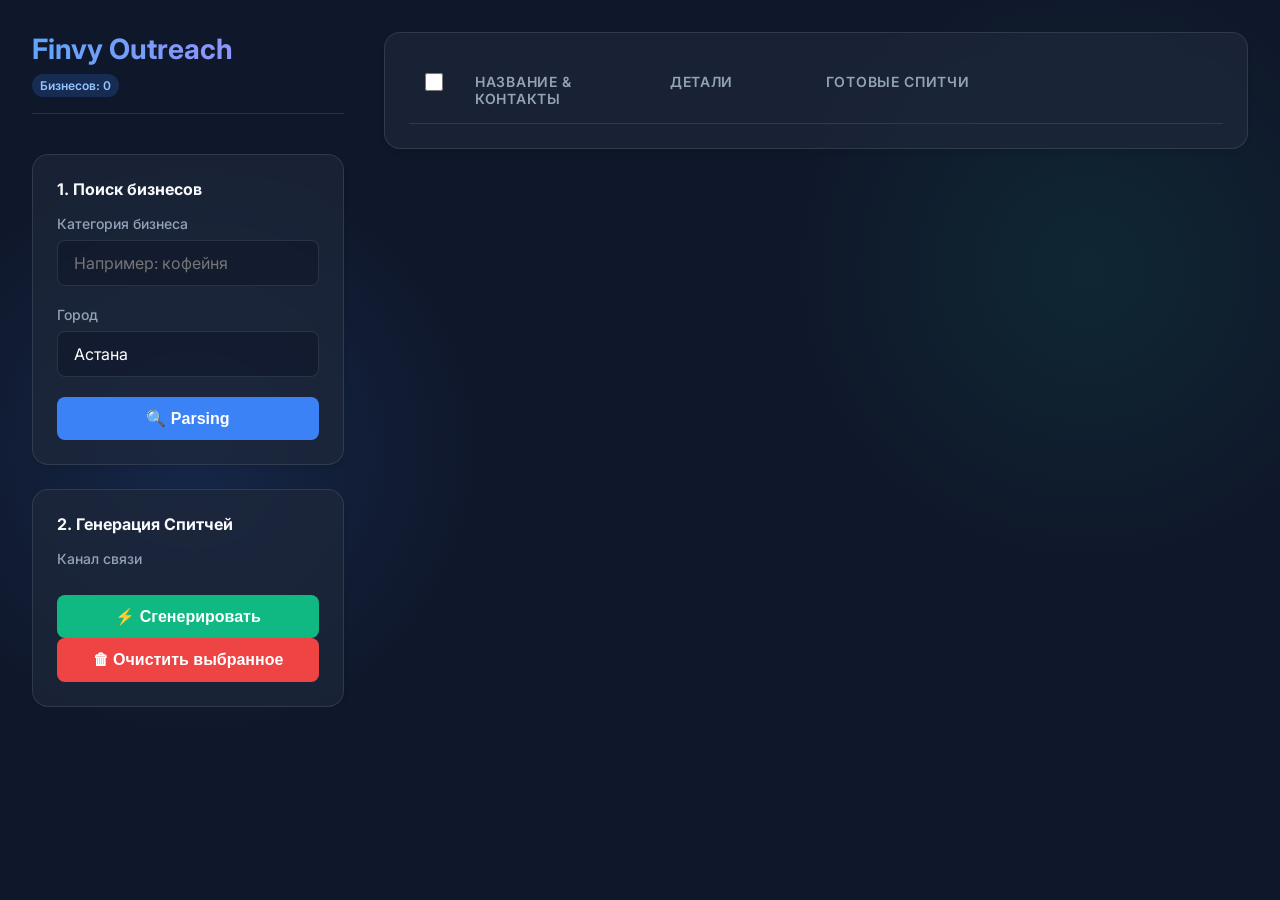
==== templates/index.html @ 76d19d82 "Initial commit for Render (cleaned secrets)" ====
<!DOCTYPE html>
<html lang="ru">
<head>
    <meta charset="UTF-8">
    <meta name="viewport" content="width=device-width, initial-scale=1.0">
    <title>Finvy B2B Outreach</title>
    <link href="https://fonts.googleapis.com/css2?family=Inter:wght@400;500;600;700&display=swap" rel="stylesheet">
    <style>
        :root {
            --bg-dark: #0f172a;
            --bg-card: rgba(30, 41, 59, 0.7);
            --primary: #3b82f6;
            --primary-hover: #2563eb;
            --success: #10b981;
            --text-main: #f8fafc;
            --text-muted: #94a3b8;
            --border: rgba(255, 255, 255, 0.1);
        }

        * { box-sizing: border-box; margin: 0; padding: 0; }

        body {
            font-family: 'Inter', sans-serif;
            background-color: var(--bg-dark);
            color: var(--text-main);
            background-image: radial-gradient(circle at 15% 50%, rgba(59, 130, 246, 0.15), transparent 25%),
                              radial-gradient(circle at 85% 30%, rgba(16, 185, 129, 0.1), transparent 25%);
            background-attachment: fixed;
            min-height: 100vh;
            padding: 2rem;
        }

        .container { max-width: 1400px; margin: 0 auto; display: flex; gap: 2rem; align-items: flex-start; }
        
        .sidebar {
            flex: 0 0 320px;
            display: flex;
            flex-direction: column;
            gap: 1.5rem;
            position: sticky;
            top: 2rem;
            max-height: calc(100vh - 4rem);
            overflow-y: auto;
            padding-right: 0.5rem;
        }
        
        .sidebar::-webkit-scrollbar { width: 4px; }
        .sidebar::-webkit-scrollbar-thumb { background: var(--border); border-radius: 4px; }

        .main-content {
            flex: 1;
            min-width: 0;
            display: flex;
            flex-direction: column;
            gap: 1.5rem;
        }

        header {
            margin-bottom: 1rem;
            padding-bottom: 1rem;
            border-bottom: 1px solid var(--border);
        }

        h1 {
            font-size: 1.75rem; font-weight: 700;
            background: linear-gradient(90deg, #60a5fa, #a78bfa);
            -webkit-background-clip: text; -webkit-text-fill-color: transparent;
        }

        .glass-panel {
            background: var(--bg-card);
            backdrop-filter: blur(12px);
            border: 1px solid var(--border);
            border-radius: 16px;
            padding: 1.5rem;
            box-shadow: 0 4px 6px -1px rgba(0, 0, 0, 0.1);
        }

        .form-group {
            display: flex; flex-direction: column; gap: 0.5rem;
            margin-bottom: 1.25rem;
        }

        label { font-size: 0.875rem; font-weight: 500; color: var(--text-muted); }

        input, select {
            background: rgba(15, 23, 42, 0.6); border: 1px solid var(--border);
            color: white; padding: 0.75rem 1rem; border-radius: 8px;
            font-family: inherit; font-size: 1rem; outline: none; transition: border-color 0.2s;
        }
        input:focus, select:focus { border-color: var(--primary); }

        button {
            background: var(--primary); color: white; border: none;
            padding: 0.75rem 1.5rem; border-radius: 8px; font-weight: 600; font-size: 1rem;
            cursor: pointer; transition: all 0.2s; display: inline-flex;
            align-items: center; justify-content: center; gap: 0.5rem; width: 100%;
        }
        button:hover { background: var(--primary-hover); transform: translateY(-1px); }
        button:disabled { opacity: 0.5; cursor: not-allowed; transform: none; }
        button.success { background: var(--success); }
        button.success:hover { background: #059669; }

        .radio-group {
            display: flex;
            flex-direction: column;
            gap: 0.5rem;
        }

        .radio-option {
            display: flex; align-items: center; gap: 0.5rem;
            background: rgba(15, 23, 42, 0.4); padding: 0.75rem; border-radius: 8px;
            border: 1px solid var(--border); cursor: pointer; transition: all 0.2s;
        }
        .radio-option:hover { border-color: var(--primary); }
        .radio-option input { margin: 0; cursor: pointer; }

        .danger { background: #ef4444; border: 1px solid rgba(239, 68, 68, 0.5); }
        .danger:hover { background: #dc2626; }

        table { width: 100%; border-collapse: collapse; text-align: left; }
        th, td { padding: 1rem; border-bottom: 1px solid var(--border); vertical-align: top; }
        th { font-weight: 600; color: var(--text-muted); font-size: 0.875rem; text-transform: uppercase; letter-spacing: 0.05em; }
        tr:last-child td { border-bottom: none; }
        tr:hover td { background: rgba(255, 255, 255, 0.03); }

        .checkbox-cell { width: 40px; text-align: center; }
        input[type="checkbox"] { width: 18px; height: 18px; accent-color: var(--primary); cursor: pointer; }

        .badge {
            display: inline-block; padding: 0.25rem 0.5rem; border-radius: 9999px;
            font-size: 0.75rem; font-weight: 600;
            background: rgba(59, 130, 246, 0.2); color: #93c5fd;
        }

        .contact-info { font-size: 0.875rem; color: var(--text-muted); margin-top: 0.5rem; }
        
        .pitch-tabs {
            display: flex; gap: 0.5rem; margin-bottom: 0.5rem;
            border-bottom: 1px solid var(--border); padding-bottom: 0.5rem;
        }
        .pitch-tab {
            background: transparent; color: var(--text-muted); padding: 0.25rem 0.5rem;
            border-radius: 4px; font-size: 0.75rem; cursor: pointer; transition: all 0.2s;
            border: 1px solid transparent; width: auto;
        }
        .pitch-tab.active {
            color: var(--text-main); background: rgba(255,255,255,0.1); border-color: var(--border);
        }
        .pitch-tab:hover:not(.active) { color: white; }

        .pitch-preview {
            max-height: 150px; overflow-y: auto; font-size: 0.875rem; color: #cbd5e1;
            padding-right: 0.5rem; white-space: pre-wrap; line-height: 1.4;
        }
        .pitch-preview::-webkit-scrollbar { width: 4px; }
        .pitch-preview::-webkit-scrollbar-thumb { background: var(--border); border-radius: 4px; }

        .loading { animation: pulse 1.5s infinite; color: #fbd38d; }
        .status-done { color: #6ee7b7; font-size: 0.875rem; }

        @keyframes pulse { 0%, 100% { opacity: 1; } 50% { opacity: 0.5; } }

        #loader-overlay {
            position: fixed; top: 0; left: 0; right: 0; bottom: 0;
            background: rgba(15, 23, 42, 0.8); backdrop-filter: blur(4px);
            z-index: 100; display: none; justify-content: center; align-items: center;
            flex-direction: column; gap: 1rem;
        }
        .spinner {
            width: 40px; height: 40px; border: 4px solid var(--border);
            border-top-color: var(--primary); border-radius: 50%;
            animation: spin 1s linear infinite;
        }
        @keyframes spin { to { transform: rotate(360deg); } }
    </style>
</head>
<body>

    <div id="loader-overlay">
        <div class="spinner"></div>
        <div id="loader-text">Парсинг данных...</div>
    </div>

    <div class="container">
        
        <!-- SIDEBAR -->
        <div class="sidebar">
            <header>
                <h1>Finvy Outreach</h1>
                <div id="total-stats" class="badge" style="margin-top: 0.5rem;">Бизнесов: 0</div>
            </header>

            <div class="glass-panel">
                <h3 style="margin-bottom: 1rem; font-size: 1rem;">1. Поиск бизнесов</h3>
                <div class="form-group">
                    <label>Категория бизнеса</label>
                    <input type="text" id="parse-category" placeholder="Например: кофейня">
                </div>
                <div class="form-group">
                    <label>Город</label>
                    <input type="text" id="parse-city" value="Астана">
                </div>
                <button id="btn-parse" onclick="parseCompanies()">
                    🔍 Parsing
                </button>
            </div>

            <div class="glass-panel">
                <h3 style="margin-bottom: 1rem; font-size: 1rem;">2. Генерация Спитчей</h3>
                <div class="form-group">
                    <label>Канал связи</label>
                    <div class="radio-group" id="channel-radios">
                        <!-- Filled via JS -->
                    </div>
                </div>
                <button id="btn-generate" class="success" onclick="generateSelected()">
                    ⚡ Сгенерировать
                </button>
                <button id="btn-clear" class="danger" onclick="clearSelected()">
                    🗑 Очистить выбранное
                </button>
            </div>
        </div>

        <!-- MAIN TABLE -->
        <div class="main-content">
            <div class="glass-panel" style="overflow-x: auto;">
                <table>
                    <thead>
                        <tr>
                            <th class="checkbox-cell">
                                <input type="checkbox" id="check-all" onclick="toggleAll(this)">
                            </th>
                            <th style="width: 25%;">Название & Контакты</th>
                            <th style="width: 20%;">Детали</th>
                            <th style="width: 55%;">Готовые спитчи</th>
                        </tr>
                    </thead>
                    <tbody id="table-body">
                        <!-- Data injected via JS -->
                    </tbody>
                </table>
            </div>
        </div>
    </div>

    <script>
        let allBusinesses = [];
        let channelsData = {};

        document.addEventListener('DOMContentLoaded', async () => {
            await loadScenarios();
            await loadBusinesses();
        });

        async function loadScenarios() {
            try {
                const res = await fetch('/api/scenarios');
                const data = await res.json();
                channelsData = data.channels;
                
                const container = document.getElementById('channel-radios');
                let first = true;
                for (const [key, val] of Object.entries(data.channels)) {
                    container.innerHTML += `
                        <label class="radio-option">
                            <input type="radio" name="pitch_channel" value="${key}" ${first ? 'checked' : ''}>
                            ${val.name}
                        </label>
                    `;
                    first = false;
                }
            } catch (e) { console.error('Error', e); }
        }

        async function loadBusinesses() {
            try {
                const res = await fetch('/api/businesses');
                const data = await res.json();
                allBusinesses = data.businesses || [];
                renderTable();
            } catch (e) { console.error('Error', e); }
        }

        async function parseCompanies() {
            const cat = document.getElementById('parse-category').value;
            const city = document.getElementById('parse-city').value;
            if (!cat) return alert('Введите категорию!');

            showLoader('Сбор инфы и номеров с карт...');
            try {
                const res = await fetch('/api/parse', {
                    method: 'POST',
                    headers: {'Content-Type': 'application/json'},
                    body: JSON.stringify({ category: cat, city: city })
                });
                const data = await res.json();
                if (data.error) alert(data.error);
                else await loadBusinesses(); 
            } catch (e) { alert('Ошибка парсинга. Посмотрите консоль сервера.'); } 
            finally { hideLoader(); }
        }

        async function generateSelected() {
            const checkboxes = document.querySelectorAll('.row-check:checked');
            if (checkboxes.length === 0) return alert('Выберите компании (галочки в таблице)!');

            const channel = document.querySelector('input[name="pitch_channel"]:checked').value;
            const scenario = 'finvy_main'; // Единственный сценарий теперь
            
            document.getElementById('btn-generate').disabled = true;

            for (let cb of checkboxes) {
                const pId = cb.value;
                const biz = allBusinesses.find(b => b.place_id === pId || b.name === pId);
                if (!biz) continue;

                // UI Loading state
                const statusDiv = document.getElementById(`status-loading-${pId}`);
                if (statusDiv) statusDiv.innerHTML = `<span class="loading">Генерируется ${channelsData[channel].name}...</span>`;

                try {
                    const res = await fetch('/api/generate_single', {
                        method: 'POST',
                        headers: {'Content-Type': 'application/json'},
                        body: JSON.stringify({ business: biz, scenario, channel })
                    });
                    const data = await res.json();
                    Object.assign(biz, data.business);
                    
                    // Обновляем всю строку, чтобы табы отрисовались
                    updateRowHTML(biz);

                } catch(e) {
                    if (statusDiv) statusDiv.innerHTML = `<span style="color:#ef4444;">Ошибка</span>`;
                }
            }
            document.getElementById('btn-generate').disabled = false;
        }

        async function clearSelected() {
            const checkboxes = document.querySelectorAll('.row-check:checked');
            if (checkboxes.length === 0) return alert('Выберите компании!');

            const channelRadios = document.querySelectorAll('input[name="pitch_channel"]:checked');
            const channel = channelRadios.length ? channelRadios[0].value : "all"; // Можно добавить опцию "Все"

            document.getElementById('btn-clear').disabled = true;

            for (let cb of checkboxes) {
                const pId = cb.value;
                const biz = allBusinesses.find(b => b.place_id === pId || b.name === pId);
                if (!biz) continue;

                const statusDiv = document.getElementById(`status-loading-${pId}`);
                if (statusDiv) statusDiv.innerHTML = `<span class="loading">Очистка...</span>`;

                try {
                    const res = await fetch('/api/clear_pitches', {
                        method: 'POST',
                        headers: {'Content-Type': 'application/json'},
                        body: JSON.stringify({ business_id: pId, channel: channel })
                    });
                    const data = await res.json();
                    if (data.success) {
                        for(let k in biz) if(k.startsWith("pitch_") && !data.business[k]) biz[k] = "";
                        Object.assign(biz, data.business);
                        updateRowHTML(biz);
                    }
                } catch(e) {
                    if (statusDiv) statusDiv.innerHTML = `<span style="color:#ef4444;">Ошибка очистки</span>`;
                }
            }
            document.getElementById('btn-clear').disabled = false;
        }

        function renderTable() {
            const tbody = document.getElementById('table-body');
            tbody.innerHTML = '';
            document.getElementById('total-stats').innerText = `Бизнесов: ${allBusinesses.length}`;

            // Показываем сначала последние собранные
            const sorted = [...allBusinesses].reverse();

            sorted.forEach(b => {
                const row = document.createElement('tr');
                row.id = `row-${b.place_id || b.name}`;
                tbody.appendChild(row);
                updateRowHTML(b);
            });
        }

        // Рендер конкретной строки (обновляется после генерации)
        function updateRowHTML(b) {
            const id = b.place_id || b.name;
            const row = document.getElementById(`row-${id}`);
            if (!row) return;

            const contactInfo = [
                b.phone ? `📱 ${b.phone}` : '',
                b.whatsapp ? `💬 WA: ${b.whatsapp}` : '',
                b.instagram ? `📷 @${b.instagram}` : '',
                b.emails ? `✉️ ${b.emails}` : ''
            ].filter(Boolean).join('<br>');

            // Gather all available pitches
            let availablePitches = [];
            for (const ch in channelsData) {
                const key = `pitch_finvy_main_${ch}`;
                if (b[key]) {
                    availablePitches.push({ id: ch, name: channelsData[ch].name, text: b[key] });
                }
            }

            let pitchHTML = `<div id="status-loading-${id}" style="margin-bottom:0.5rem"></div>`;
            
            if (availablePitches.length > 0) {
                let tabsHTML = availablePitches.map((p, i) => 
                    `<button class="pitch-tab ${i===0 ? 'active':''}" onclick="switchTab('${id}', '${p.id}')">${p.name}</button>`
                ).join('');
                
                let contentHTML = availablePitches.map((p, i) => 
                    `<div id="pitch-content-${id}-${p.id}" class="pitch-preview" style="display: ${i===0 ? 'block':'none'}">${p.text}</div>`
                ).join('');

                pitchHTML += `
                    <div class="pitch-tabs">${tabsHTML}</div>
                    ${contentHTML}
                `;
            } else {
                pitchHTML += `<span style="color:var(--text-muted)">Нет сгенерированных спитчей</span>`;
            }

            row.innerHTML = `
                <td class="checkbox-cell">
                    <input type="checkbox" class="row-check" value="${id}">
                </td>
                <td>
                    <strong>${b.name}</strong><br>
                    <div class="contact-info">${contactInfo || 'Нет контактных данных'}</div>
                </td>
                <td>
                    <span class="badge">${b.rating || '?'} ★</span><br>
                    <small style="color:var(--text-muted); display:block; margin-top:0.25rem;">${b.address?.substring(0, 35)}...</small>
                    <small style="color:var(--text-muted); display:block; margin-top:0.25rem;">${b.types?.substring(0, 30)}</small>
                </td>
                <td>
                    ${pitchHTML}
                </td>
            `;
        }

        // JS Logic for Tabs inside table
        window.switchTab = function(rowId, pitchId) {
            const row = document.getElementById(`row-${rowId}`);
            if (!row) return;
            
            // Скрыть все контенты
            const contents = row.querySelectorAll('[id^="pitch-content-' + rowId + '"]');
            contents.forEach(c => c.style.display = 'none');
            
            // Убрать active у всех табов
            const tabs = row.querySelectorAll('.pitch-tab');
            tabs.forEach(t => t.classList.remove('active'));

            // Показать нужный
            const targetContent = document.getElementById(`pitch-content-${rowId}-${pitchId}`);
            if (targetContent) targetContent.style.display = 'block';

            // Найти кликнутый таб и сделать active
            event.target.classList.add('active');
        }

        function toggleAll(source) {
            const checkboxes = document.querySelectorAll('.row-check');
            checkboxes.forEach(cb => cb.checked = source.checked);
        }

        function showLoader(text) {
            document.getElementById('loader-text').innerText = text;
            document.getElementById('loader-overlay').style.display = 'flex';
        }
        function hideLoader() {
            document.getElementById('loader-overlay').style.display = 'none';
        }
    </script>
</body>
</html>
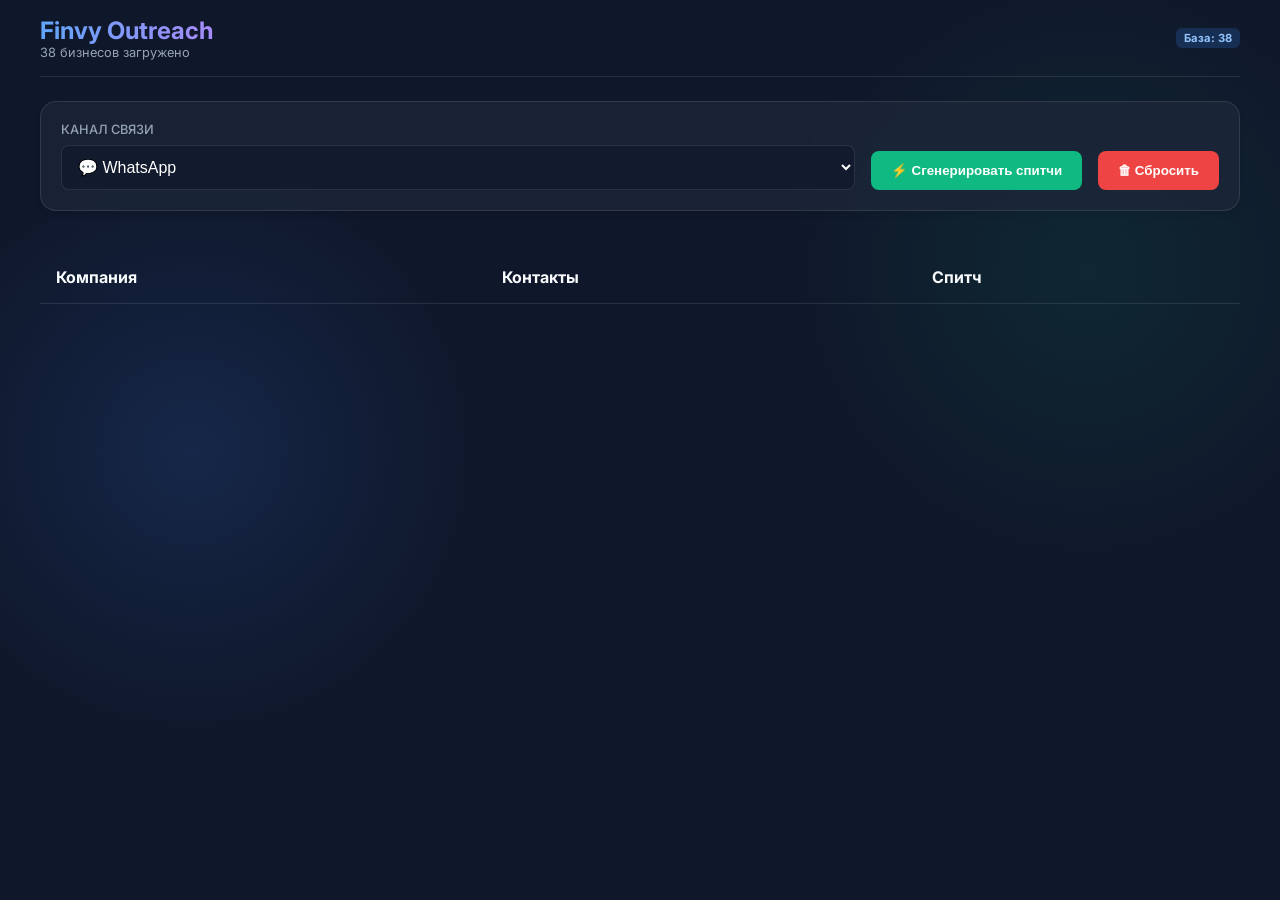
==== commit decb6871: "UI Update: Mobile-friendly cards, removed search/parsing buttons" ====
--- a/templates/index.html
+++ b/templates/index.html
@@ -3,7 +3,7 @@
 <head>
     <meta charset="UTF-8">
     <meta name="viewport" content="width=device-width, initial-scale=1.0">
-    <title>Finvy B2B Outreach</title>
+    <title>Finvy CRM & Outreach</title>
     <link href="https://fonts.googleapis.com/css2?family=Inter:wght@400;500;600;700&display=swap" rel="stylesheet">
     <style>
         :root {
@@ -27,42 +27,18 @@
                               radial-gradient(circle at 85% 30%, rgba(16, 185, 129, 0.1), transparent 25%);
             background-attachment: fixed;
             min-height: 100vh;
-            padding: 2rem;
-        }
-
-        .container { max-width: 1400px; margin: 0 auto; display: flex; gap: 2rem; align-items: flex-start; }
+            padding: 1rem;
+        }
+
+        .container { max-width: 1200px; margin: 0 auto; display: flex; flex-direction: column; gap: 1.5rem; }
         
-        .sidebar {
-            flex: 0 0 320px;
-            display: flex;
-            flex-direction: column;
-            gap: 1.5rem;
-            position: sticky;
-            top: 2rem;
-            max-height: calc(100vh - 4rem);
-            overflow-y: auto;
-            padding-right: 0.5rem;
-        }
-        
-        .sidebar::-webkit-scrollbar { width: 4px; }
-        .sidebar::-webkit-scrollbar-thumb { background: var(--border); border-radius: 4px; }
-
-        .main-content {
-            flex: 1;
-            min-width: 0;
-            display: flex;
-            flex-direction: column;
-            gap: 1.5rem;
-        }
-
         header {
-            margin-bottom: 1rem;
-            padding-bottom: 1rem;
-            border-bottom: 1px solid var(--border);
+            display: flex; justify-content: space-between; align-items: center;
+            padding-bottom: 1rem; border-bottom: 1px solid var(--border);
         }
 
         h1 {
-            font-size: 1.75rem; font-weight: 700;
+            font-size: 1.5rem; font-weight: 700;
             background: linear-gradient(90deg, #60a5fa, #a78bfa);
             -webkit-background-clip: text; -webkit-text-fill-color: transparent;
         }
@@ -72,409 +48,229 @@
             backdrop-filter: blur(12px);
             border: 1px solid var(--border);
             border-radius: 16px;
-            padding: 1.5rem;
+            padding: 1.25rem;
             box-shadow: 0 4px 6px -1px rgba(0, 0, 0, 0.1);
         }
 
-        .form-group {
-            display: flex; flex-direction: column; gap: 0.5rem;
-            margin-bottom: 1.25rem;
-        }
-
-        label { font-size: 0.875rem; font-weight: 500; color: var(--text-muted); }
-
-        input, select {
+        .controls-row {
+            display: grid; grid-template-columns: 1fr auto auto; gap: 1rem; align-items: end;
+        }
+
+        @media (max-width: 768px) {
+            .controls-row { grid-template-columns: 1fr; }
+            .desktop-only { display: none; }
+            body { padding: 0.75rem; }
+        }
+
+        .form-group { display: flex; flex-direction: column; gap: 0.5rem; }
+        label { font-size: 0.8rem; font-weight: 500; color: var(--text-muted); text-transform: uppercase; }
+
+        select {
             background: rgba(15, 23, 42, 0.6); border: 1px solid var(--border);
-            color: white; padding: 0.75rem 1rem; border-radius: 8px;
-            font-family: inherit; font-size: 1rem; outline: none; transition: border-color 0.2s;
-        }
-        input:focus, select:focus { border-color: var(--primary); }
+            color: white; padding: 0.75rem; border-radius: 8px; font-size: 1rem; outline: none;
+        }
 
         button {
             background: var(--primary); color: white; border: none;
-            padding: 0.75rem 1.5rem; border-radius: 8px; font-weight: 600; font-size: 1rem;
+            padding: 0.75rem 1.25rem; border-radius: 8px; font-weight: 600;
             cursor: pointer; transition: all 0.2s; display: inline-flex;
-            align-items: center; justify-content: center; gap: 0.5rem; width: 100%;
+            align-items: center; justify-content: center; gap: 0.5rem;
         }
         button:hover { background: var(--primary-hover); transform: translateY(-1px); }
-        button:disabled { opacity: 0.5; cursor: not-allowed; transform: none; }
+        button:disabled { opacity: 0.5; cursor: not-allowed; }
         button.success { background: var(--success); }
-        button.success:hover { background: #059669; }
-
-        .radio-group {
-            display: flex;
-            flex-direction: column;
-            gap: 0.5rem;
-        }
-
-        .radio-option {
-            display: flex; align-items: center; gap: 0.5rem;
+        button.danger { background: #ef4444; }
+
+        /* Таблица для десктопа */
+        .table-container { overflow-x: auto; margin-top: 1rem; }
+        table { width: 100%; border-collapse: collapse; display: table; }
+        th, td { padding: 1rem; border-bottom: 1px solid var(--border); text-align: left; }
+        
+        /* Карточки для мобилок */
+        .business-list { display: flex; flex-direction: column; gap: 1rem; }
+        .biz-card {
+            display: none; flex-direction: column; gap: 0.75rem;
+            background: var(--bg-card); border: 1px solid var(--border);
+            border-radius: 12px; padding: 1rem;
+        }
+
+        @media (max-width: 768px) {
+            table { display: none; }
+            .biz-card { display: flex; }
+        }
+
+        .badge {
+            display: inline-block; padding: 0.2rem 0.5rem; border-radius: 6px;
+            font-size: 0.7rem; font-weight: 700; background: rgba(59, 130, 246, 0.2); color: #93c5fd;
+        }
+
+        .pitch-preview {
             background: rgba(15, 23, 42, 0.4); padding: 0.75rem; border-radius: 8px;
-            border: 1px solid var(--border); cursor: pointer; transition: all 0.2s;
-        }
-        .radio-option:hover { border-color: var(--primary); }
-        .radio-option input { margin: 0; cursor: pointer; }
-
-        .danger { background: #ef4444; border: 1px solid rgba(239, 68, 68, 0.5); }
-        .danger:hover { background: #dc2626; }
-
-        table { width: 100%; border-collapse: collapse; text-align: left; }
-        th, td { padding: 1rem; border-bottom: 1px solid var(--border); vertical-align: top; }
-        th { font-weight: 600; color: var(--text-muted); font-size: 0.875rem; text-transform: uppercase; letter-spacing: 0.05em; }
-        tr:last-child td { border-bottom: none; }
-        tr:hover td { background: rgba(255, 255, 255, 0.03); }
-
-        .checkbox-cell { width: 40px; text-align: center; }
-        input[type="checkbox"] { width: 18px; height: 18px; accent-color: var(--primary); cursor: pointer; }
-
-        .badge {
-            display: inline-block; padding: 0.25rem 0.5rem; border-radius: 9999px;
-            font-size: 0.75rem; font-weight: 600;
-            background: rgba(59, 130, 246, 0.2); color: #93c5fd;
-        }
-
-        .contact-info { font-size: 0.875rem; color: var(--text-muted); margin-top: 0.5rem; }
-        
-        .pitch-tabs {
-            display: flex; gap: 0.5rem; margin-bottom: 0.5rem;
-            border-bottom: 1px solid var(--border); padding-bottom: 0.5rem;
-        }
-        .pitch-tab {
-            background: transparent; color: var(--text-muted); padding: 0.25rem 0.5rem;
-            border-radius: 4px; font-size: 0.75rem; cursor: pointer; transition: all 0.2s;
-            border: 1px solid transparent; width: auto;
-        }
-        .pitch-tab.active {
-            color: var(--text-main); background: rgba(255,255,255,0.1); border-color: var(--border);
-        }
-        .pitch-tab:hover:not(.active) { color: white; }
-
-        .pitch-preview {
-            max-height: 150px; overflow-y: auto; font-size: 0.875rem; color: #cbd5e1;
-            padding-right: 0.5rem; white-space: pre-wrap; line-height: 1.4;
-        }
-        .pitch-preview::-webkit-scrollbar { width: 4px; }
-        .pitch-preview::-webkit-scrollbar-thumb { background: var(--border); border-radius: 4px; }
-
-        .loading { animation: pulse 1.5s infinite; color: #fbd38d; }
-        .status-done { color: #6ee7b7; font-size: 0.875rem; }
-
-        @keyframes pulse { 0%, 100% { opacity: 1; } 50% { opacity: 0.5; } }
+            font-size: 0.9rem; line-height: 1.5; white-space: pre-wrap; color: #e2e8f0;
+            margin-top: 0.5rem; border: 1px solid rgba(255,255,255,0.05);
+        }
+
+        .loading-spinner {
+            display: inline-block; width: 1rem; height: 1rem;
+            border: 2px solid rgba(255,255,255,0.3); border-top-color: white;
+            border-radius: 50%; animation: spin 0.8s linear infinite;
+        }
+        @keyframes spin { to { transform: rotate(360deg); } }
 
         #loader-overlay {
             position: fixed; top: 0; left: 0; right: 0; bottom: 0;
-            background: rgba(15, 23, 42, 0.8); backdrop-filter: blur(4px);
-            z-index: 100; display: none; justify-content: center; align-items: center;
-            flex-direction: column; gap: 1rem;
-        }
-        .spinner {
-            width: 40px; height: 40px; border: 4px solid var(--border);
-            border-top-color: var(--primary); border-radius: 50%;
-            animation: spin 1s linear infinite;
-        }
-        @keyframes spin { to { transform: rotate(360deg); } }
+            background: rgba(15, 23, 42, 0.9); z-index: 1000;
+            display: none; justify-content: center; align-items: center; flex-direction: column; gap: 1rem;
+        }
     </style>
 </head>
 <body>
 
     <div id="loader-overlay">
-        <div class="spinner"></div>
-        <div id="loader-text">Парсинг данных...</div>
+        <div class="loading-spinner" style="width: 3rem; height: 3rem; border-width: 4px;"></div>
+        <div id="loader-text">Обработка...</div>
     </div>
 
     <div class="container">
-        
-        <!-- SIDEBAR -->
-        <div class="sidebar">
-            <header>
+        <header>
+            <div>
                 <h1>Finvy Outreach</h1>
-                <div id="total-stats" class="badge" style="margin-top: 0.5rem;">Бизнесов: 0</div>
-            </header>
-
-            <div class="glass-panel">
-                <h3 style="margin-bottom: 1rem; font-size: 1rem;">1. Поиск бизнесов</h3>
-                <div class="form-group">
-                    <label>Категория бизнеса</label>
-                    <input type="text" id="parse-category" placeholder="Например: кофейня">
-                </div>
-                <div class="form-group">
-                    <label>Город</label>
-                    <input type="text" id="parse-city" value="Астана">
-                </div>
-                <button id="btn-parse" onclick="parseCompanies()">
-                    🔍 Parsing
-                </button>
+                <p style="color: var(--text-muted); font-size: 0.8rem;">38 бизнесов загружено</p>
             </div>
-
-            <div class="glass-panel">
-                <h3 style="margin-bottom: 1rem; font-size: 1rem;">2. Генерация Спитчей</h3>
+            <div id="total-stats" class="badge">База: 38</div>
+        </header>
+
+        <div class="glass-panel">
+            <div class="controls-row">
                 <div class="form-group">
                     <label>Канал связи</label>
-                    <div class="radio-group" id="channel-radios">
-                        <!-- Filled via JS -->
-                    </div>
+                    <select id="select-channel">
+                        <option value="whatsapp">💬 WhatsApp</option>
+                        <option value="email">✉️ Email</option>
+                        <option value="instagram">📷 Instagram DM</option>
+                    </select>
                 </div>
-                <button id="btn-generate" class="success" onclick="generateSelected()">
-                    ⚡ Сгенерировать
+                <button id="btn-generate-all" class="success" onclick="generateAllVisible()">
+                    ⚡ Сгенерировать спитчи
                 </button>
-                <button id="btn-clear" class="danger" onclick="clearSelected()">
-                    🗑 Очистить выбранное
+                <button id="btn-clear" class="danger" onclick="clearAllData()">
+                    🗑 Сбросить
                 </button>
             </div>
         </div>
 
-        <!-- MAIN TABLE -->
-        <div class="main-content">
-            <div class="glass-panel" style="overflow-x: auto;">
+        <!-- Контент -->
+        <div id="business-container" class="business-list">
+            <!-- Сюда JS вставит либо таблицу (Desktop), либо карточки (Mobile) -->
+            <div class="table-container desktop-only">
                 <table>
                     <thead>
                         <tr>
-                            <th class="checkbox-cell">
-                                <input type="checkbox" id="check-all" onclick="toggleAll(this)">
-                            </th>
-                            <th style="width: 25%;">Название & Контакты</th>
-                            <th style="width: 20%;">Детали</th>
-                            <th style="width: 55%;">Готовые спитчи</th>
+                            <th>Компания</th>
+                            <th>Контакты</th>
+                            <th>Спитч</th>
                         </tr>
                     </thead>
-                    <tbody id="table-body">
-                        <!-- Data injected via JS -->
-                    </tbody>
+                    <tbody id="desktop-tbody"></tbody>
                 </table>
             </div>
+            <div id="mobile-list"></div>
         </div>
     </div>
 
     <script>
         let allBusinesses = [];
-        let channelsData = {};
-
-        document.addEventListener('DOMContentLoaded', async () => {
-            await loadScenarios();
-            await loadBusinesses();
-        });
-
-        async function loadScenarios() {
-            try {
-                const res = await fetch('/api/scenarios');
-                const data = await res.json();
-                channelsData = data.channels;
-                
-                const container = document.getElementById('channel-radios');
-                let first = true;
-                for (const [key, val] of Object.entries(data.channels)) {
-                    container.innerHTML += `
-                        <label class="radio-option">
-                            <input type="radio" name="pitch_channel" value="${key}" ${first ? 'checked' : ''}>
-                            ${val.name}
-                        </label>
-                    `;
-                    first = false;
-                }
-            } catch (e) { console.error('Error', e); }
-        }
+
+        document.addEventListener('DOMContentLoaded', loadBusinesses);
 
         async function loadBusinesses() {
             try {
                 const res = await fetch('/api/businesses');
                 const data = await res.json();
                 allBusinesses = data.businesses || [];
-                renderTable();
-            } catch (e) { console.error('Error', e); }
-        }
-
-        async function parseCompanies() {
-            const cat = document.getElementById('parse-category').value;
-            const city = document.getElementById('parse-city').value;
-            if (!cat) return alert('Введите категорию!');
-
-            showLoader('Сбор инфы и номеров с карт...');
-            try {
-                const res = await fetch('/api/parse', {
-                    method: 'POST',
-                    headers: {'Content-Type': 'application/json'},
-                    body: JSON.stringify({ category: cat, city: city })
-                });
-                const data = await res.json();
-                if (data.error) alert(data.error);
-                else await loadBusinesses(); 
-            } catch (e) { alert('Ошибка парсинга. Посмотрите консоль сервера.'); } 
-            finally { hideLoader(); }
-        }
-
-        async function generateSelected() {
-            const checkboxes = document.querySelectorAll('.row-check:checked');
-            if (checkboxes.length === 0) return alert('Выберите компании (галочки в таблице)!');
-
-            const channel = document.querySelector('input[name="pitch_channel"]:checked').value;
-            const scenario = 'finvy_main'; // Единственный сценарий теперь
+                renderUI();
+            } catch (e) { console.error(e); }
+        }
+
+        function renderUI() {
+            const desktopTbody = document.getElementById('desktop-tbody');
+            const mobileList = document.getElementById('mobile-list');
+            desktopTbody.innerHTML = '';
+            mobileList.innerHTML = '';
             
-            document.getElementById('btn-generate').disabled = true;
-
-            for (let cb of checkboxes) {
-                const pId = cb.value;
-                const biz = allBusinesses.find(b => b.place_id === pId || b.name === pId);
-                if (!biz) continue;
-
-                // UI Loading state
-                const statusDiv = document.getElementById(`status-loading-${pId}`);
-                if (statusDiv) statusDiv.innerHTML = `<span class="loading">Генерируется ${channelsData[channel].name}...</span>`;
-
+            document.getElementById('total-stats').innerText = `База: ${allBusinesses.length}`;
+
+            allBusinesses.forEach(b => {
+                const id = b.place_id || b.name;
+                const channel = document.getElementById('select-channel').value;
+                const pitchKey = `pitch_finvy_main_${channel}`;
+                const pitch = b[pitchKey] || "";
+
+                const contactHtml = `
+                    <div style="font-size: 0.85rem; color: var(--text-muted);">
+                        ${b.phone ? `📱 ${b.phone}<br>` : ''}
+                        ${b.whatsapp ? `💬 ${b.whatsapp}<br>` : ''}
+                        ${b.emails ? `✉️ ${b.emails}` : ''}
+                    </div>
+                `;
+
+                const pitchHtml = `
+                    <div id="pitch-container-${id}">
+                        ${pitch ? `<div class="pitch-preview">${pitch}</div>` : `<span style="color:var(--text-muted); font-size: 0.8rem;">Спитч не готов</span>`}
+                    </div>
+                `;
+
+                // Desktop Row
+                const tr = document.createElement('tr');
+                tr.innerHTML = `
+                    <td><strong>${b.name}</strong><br><small>${b.address?.split(',')[0]}</small></td>
+                    <td>${contactHtml}</td>
+                    <td>${pitchHtml}</td>
+                `;
+                desktopTbody.appendChild(tr);
+
+                // Mobile Card
+                const card = document.createElement('div');
+                card.className = 'biz-card';
+                card.innerHTML = `
+                    <div style="display:flex; justify-content:space-between; align-items:start;">
+                        <strong>${b.name}</strong>
+                        <span class="badge">${b.rating} ★</span>
+                    </div>
+                    ${contactHtml}
+                    ${pitchHtml}
+                `;
+                mobileList.appendChild(card);
+            });
+        }
+
+        async function generateAllVisible() {
+            const channel = document.getElementById('select-channel').value;
+            showLoader(`Генерация ${channel} спитчей...`);
+            
+            for (let biz of allBusinesses) {
+                const id = biz.place_id || biz.name;
                 try {
                     const res = await fetch('/api/generate_single', {
                         method: 'POST',
                         headers: {'Content-Type': 'application/json'},
-                        body: JSON.stringify({ business: biz, scenario, channel })
+                        body: JSON.stringify({ business: biz, scenario: 'finvy_main', channel })
                     });
                     const data = await res.json();
-                    Object.assign(biz, data.business);
-                    
-                    // Обновляем всю строку, чтобы табы отрисовались
-                    updateRowHTML(biz);
-
-                } catch(e) {
-                    if (statusDiv) statusDiv.innerHTML = `<span style="color:#ef4444;">Ошибка</span>`;
-                }
+                    biz[`pitch_finvy_main_${channel}`] = data.business[`pitch_finvy_main_${channel}`];
+                } catch(e) { console.error(e); }
             }
-            document.getElementById('btn-generate').disabled = false;
-        }
-
-        async function clearSelected() {
-            const checkboxes = document.querySelectorAll('.row-check:checked');
-            if (checkboxes.length === 0) return alert('Выберите компании!');
-
-            const channelRadios = document.querySelectorAll('input[name="pitch_channel"]:checked');
-            const channel = channelRadios.length ? channelRadios[0].value : "all"; // Можно добавить опцию "Все"
-
-            document.getElementById('btn-clear').disabled = true;
-
-            for (let cb of checkboxes) {
-                const pId = cb.value;
-                const biz = allBusinesses.find(b => b.place_id === pId || b.name === pId);
-                if (!biz) continue;
-
-                const statusDiv = document.getElementById(`status-loading-${pId}`);
-                if (statusDiv) statusDiv.innerHTML = `<span class="loading">Очистка...</span>`;
-
-                try {
-                    const res = await fetch('/api/clear_pitches', {
-                        method: 'POST',
-                        headers: {'Content-Type': 'application/json'},
-                        body: JSON.stringify({ business_id: pId, channel: channel })
-                    });
-                    const data = await res.json();
-                    if (data.success) {
-                        for(let k in biz) if(k.startsWith("pitch_") && !data.business[k]) biz[k] = "";
-                        Object.assign(biz, data.business);
-                        updateRowHTML(biz);
-                    }
-                } catch(e) {
-                    if (statusDiv) statusDiv.innerHTML = `<span style="color:#ef4444;">Ошибка очистки</span>`;
-                }
-            }
-            document.getElementById('btn-clear').disabled = false;
-        }
-
-        function renderTable() {
-            const tbody = document.getElementById('table-body');
-            tbody.innerHTML = '';
-            document.getElementById('total-stats').innerText = `Бизнесов: ${allBusinesses.length}`;
-
-            // Показываем сначала последние собранные
-            const sorted = [...allBusinesses].reverse();
-
-            sorted.forEach(b => {
-                const row = document.createElement('tr');
-                row.id = `row-${b.place_id || b.name}`;
-                tbody.appendChild(row);
-                updateRowHTML(b);
+            
+            hideLoader();
+            renderUI();
+        }
+
+        async function clearAllData() {
+            if(!confirm("Удалить все сгенерированные спитчи?")) return;
+            allBusinesses.forEach(b => {
+                for(let k in b) if(k.startsWith("pitch_")) b[k] = "";
             });
-        }
-
-        // Рендер конкретной строки (обновляется после генерации)
-        function updateRowHTML(b) {
-            const id = b.place_id || b.name;
-            const row = document.getElementById(`row-${id}`);
-            if (!row) return;
-
-            const contactInfo = [
-                b.phone ? `📱 ${b.phone}` : '',
-                b.whatsapp ? `💬 WA: ${b.whatsapp}` : '',
-                b.instagram ? `📷 @${b.instagram}` : '',
-                b.emails ? `✉️ ${b.emails}` : ''
-            ].filter(Boolean).join('<br>');
-
-            // Gather all available pitches
-            let availablePitches = [];
-            for (const ch in channelsData) {
-                const key = `pitch_finvy_main_${ch}`;
-                if (b[key]) {
-                    availablePitches.push({ id: ch, name: channelsData[ch].name, text: b[key] });
-                }
-            }
-
-            let pitchHTML = `<div id="status-loading-${id}" style="margin-bottom:0.5rem"></div>`;
-            
-            if (availablePitches.length > 0) {
-                let tabsHTML = availablePitches.map((p, i) => 
-                    `<button class="pitch-tab ${i===0 ? 'active':''}" onclick="switchTab('${id}', '${p.id}')">${p.name}</button>`
-                ).join('');
-                
-                let contentHTML = availablePitches.map((p, i) => 
-                    `<div id="pitch-content-${id}-${p.id}" class="pitch-preview" style="display: ${i===0 ? 'block':'none'}">${p.text}</div>`
-                ).join('');
-
-                pitchHTML += `
-                    <div class="pitch-tabs">${tabsHTML}</div>
-                    ${contentHTML}
-                `;
-            } else {
-                pitchHTML += `<span style="color:var(--text-muted)">Нет сгенерированных спитчей</span>`;
-            }
-
-            row.innerHTML = `
-                <td class="checkbox-cell">
-                    <input type="checkbox" class="row-check" value="${id}">
-                </td>
-                <td>
-                    <strong>${b.name}</strong><br>
-                    <div class="contact-info">${contactInfo || 'Нет контактных данных'}</div>
-                </td>
-                <td>
-                    <span class="badge">${b.rating || '?'} ★</span><br>
-                    <small style="color:var(--text-muted); display:block; margin-top:0.25rem;">${b.address?.substring(0, 35)}...</small>
-                    <small style="color:var(--text-muted); display:block; margin-top:0.25rem;">${b.types?.substring(0, 30)}</small>
-                </td>
-                <td>
-                    ${pitchHTML}
-                </td>
-            `;
-        }
-
-        // JS Logic for Tabs inside table
-        window.switchTab = function(rowId, pitchId) {
-            const row = document.getElementById(`row-${rowId}`);
-            if (!row) return;
-            
-            // Скрыть все контенты
-            const contents = row.querySelectorAll('[id^="pitch-content-' + rowId + '"]');
-            contents.forEach(c => c.style.display = 'none');
-            
-            // Убрать active у всех табов
-            const tabs = row.querySelectorAll('.pitch-tab');
-            tabs.forEach(t => t.classList.remove('active'));
-
-            // Показать нужный
-            const targetContent = document.getElementById(`pitch-content-${rowId}-${pitchId}`);
-            if (targetContent) targetContent.style.display = 'block';
-
-            // Найти кликнутый таб и сделать active
-            event.target.classList.add('active');
-        }
-
-        function toggleAll(source) {
-            const checkboxes = document.querySelectorAll('.row-check');
-            checkboxes.forEach(cb => cb.checked = source.checked);
+            renderUI();
         }
 
         function showLoader(text) {
@@ -484,6 +280,9 @@
         function hideLoader() {
             document.getElementById('loader-overlay').style.display = 'none';
         }
+
+        // Обновление при смене канала
+        document.getElementById('select-channel').addEventListener('change', renderUI);
     </script>
 </body>
 </html>
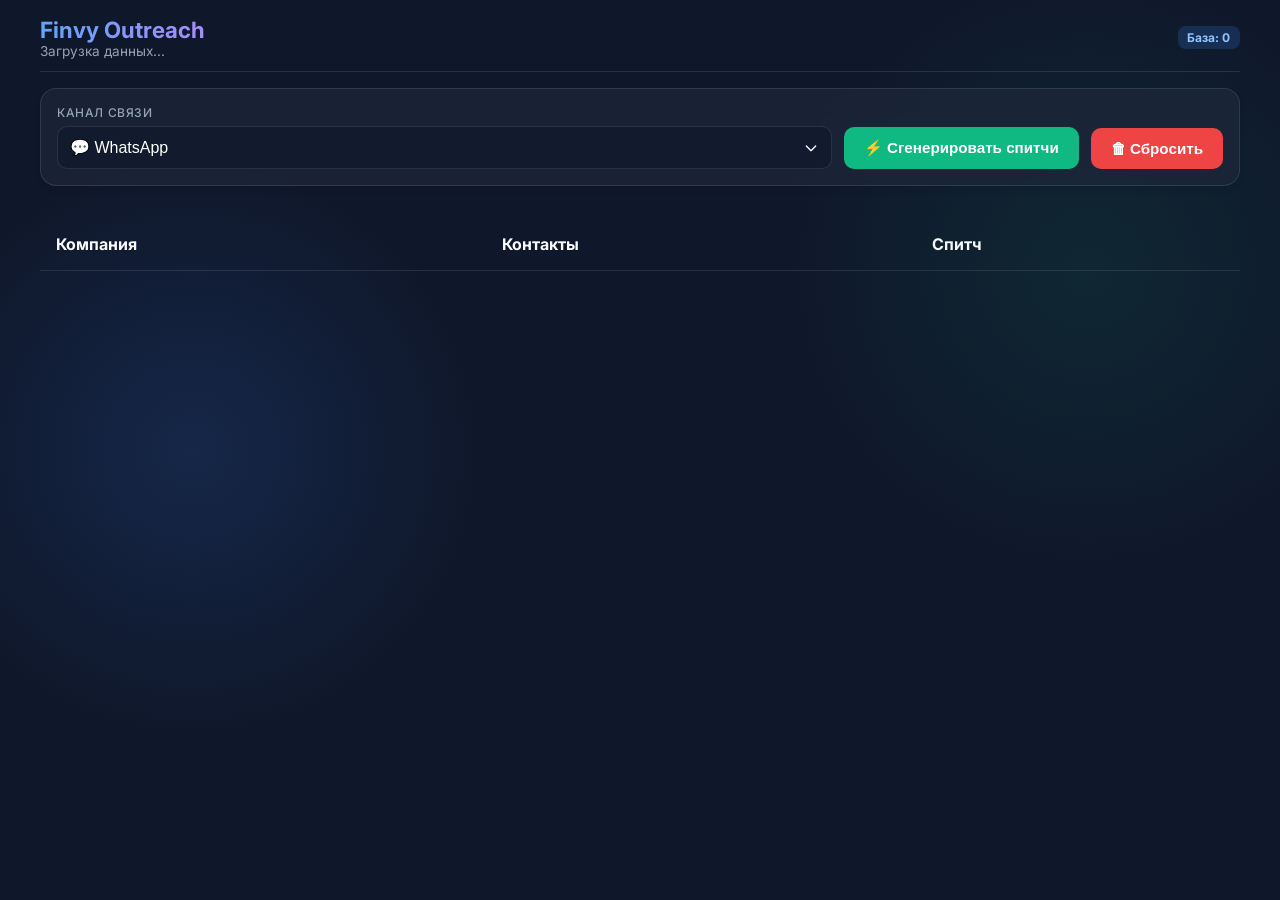
==== commit ccb84aa2: "feat: optimize UI for mobile screens and add action buttons (WhatsApp, Call, Maps, Copy)" ====
--- a/templates/index.html
+++ b/templates/index.html
@@ -30,15 +30,15 @@
             padding: 1rem;
         }
 
-        .container { max-width: 1200px; margin: 0 auto; display: flex; flex-direction: column; gap: 1.5rem; }
+        .container { max-width: 1200px; margin: 0 auto; display: flex; flex-direction: column; gap: 1rem; }
         
         header {
             display: flex; justify-content: space-between; align-items: center;
-            padding-bottom: 1rem; border-bottom: 1px solid var(--border);
+            padding-bottom: 0.75rem; border-bottom: 1px solid var(--border);
         }
 
         h1 {
-            font-size: 1.5rem; font-weight: 700;
+            font-size: 1.4rem; font-weight: 700;
             background: linear-gradient(90deg, #60a5fa, #a78bfa);
             -webkit-background-clip: text; -webkit-text-fill-color: transparent;
         }
@@ -48,38 +48,48 @@
             backdrop-filter: blur(12px);
             border: 1px solid var(--border);
             border-radius: 16px;
-            padding: 1.25rem;
+            padding: 1rem;
             box-shadow: 0 4px 6px -1px rgba(0, 0, 0, 0.1);
         }
 
         .controls-row {
-            display: grid; grid-template-columns: 1fr auto auto; gap: 1rem; align-items: end;
+            display: grid; grid-template-columns: 1fr auto auto; gap: 0.75rem; align-items: end;
         }
 
         @media (max-width: 768px) {
+            header { flex-direction: column; align-items: flex-start; gap: 0.5rem; }
             .controls-row { grid-template-columns: 1fr; }
+            .controls-row button { width: 100%; }
             .desktop-only { display: none; }
-            body { padding: 0.75rem; }
-        }
-
-        .form-group { display: flex; flex-direction: column; gap: 0.5rem; }
-        label { font-size: 0.8rem; font-weight: 500; color: var(--text-muted); text-transform: uppercase; }
+            body { padding: 0.5rem; }
+            .container { gap: 0.75rem; }
+        }
+
+        .form-group { display: flex; flex-direction: column; gap: 0.4rem; }
+        label { font-size: 0.75rem; font-weight: 500; color: var(--text-muted); text-transform: uppercase; letter-spacing: 0.05em; }
 
         select {
             background: rgba(15, 23, 42, 0.6); border: 1px solid var(--border);
-            color: white; padding: 0.75rem; border-radius: 8px; font-size: 1rem; outline: none;
+            color: white; padding: 0.75rem; border-radius: 10px; font-size: 1rem; outline: none;
+            appearance: none; background-image: url("data:image/svg+xml,%3Csvg xmlns='http://www.w3.org/2000/svg' fill='none' viewBox='0 0 24 24' stroke='white'%3E%3Cpath stroke-linecap='round' stroke-linejoin='round' stroke-width='2' d='M19 9l-7 7-7-7'%3E%3C/path%3E%3C/svg%3E");
+            background-repeat: no-repeat; background-position: right 0.75rem center; background-size: 1rem;
         }
 
         button {
             background: var(--primary); color: white; border: none;
-            padding: 0.75rem 1.25rem; border-radius: 8px; font-weight: 600;
+            padding: 0.75rem 1.25rem; border-radius: 10px; font-weight: 600;
             cursor: pointer; transition: all 0.2s; display: inline-flex;
             align-items: center; justify-content: center; gap: 0.5rem;
-        }
-        button:hover { background: var(--primary-hover); transform: translateY(-1px); }
+            font-size: 0.95rem;
+        }
+        button:active { transform: scale(0.98); }
+        button:hover { background: var(--primary-hover); }
         button:disabled { opacity: 0.5; cursor: not-allowed; }
         button.success { background: var(--success); }
         button.danger { background: #ef4444; }
+        button.secondary { background: rgba(255,255,255,0.1); color: var(--text-main); }
+
+        .btn-icon { width: 1.1rem; height: 1.1rem; }
 
         /* Таблица для десктопа */
         .table-container { overflow-x: auto; margin-top: 1rem; }
@@ -91,7 +101,7 @@
         .biz-card {
             display: none; flex-direction: column; gap: 0.75rem;
             background: var(--bg-card); border: 1px solid var(--border);
-            border-radius: 12px; padding: 1rem;
+            border-radius: 16px; padding: 1.25rem;
         }
 
         @media (max-width: 768px) {
@@ -100,15 +110,21 @@
         }
 
         .badge {
-            display: inline-block; padding: 0.2rem 0.5rem; border-radius: 6px;
-            font-size: 0.7rem; font-weight: 700; background: rgba(59, 130, 246, 0.2); color: #93c5fd;
+            display: inline-block; padding: 0.25rem 0.6rem; border-radius: 8px;
+            font-size: 0.75rem; font-weight: 700; background: rgba(59, 130, 246, 0.2); color: #93c5fd;
         }
 
         .pitch-preview {
-            background: rgba(15, 23, 42, 0.4); padding: 0.75rem; border-radius: 8px;
-            font-size: 0.9rem; line-height: 1.5; white-space: pre-wrap; color: #e2e8f0;
+            background: rgba(15, 23, 42, 0.4); padding: 1rem; border-radius: 12px;
+            font-size: 0.95rem; line-height: 1.6; white-space: pre-wrap; color: #e2e8f0;
             margin-top: 0.5rem; border: 1px solid rgba(255,255,255,0.05);
-        }
+            position: relative;
+        }
+
+        .card-actions {
+            display: grid; grid-template-columns: 1fr 1fr; gap: 0.5rem; margin-top: 0.5rem;
+        }
+        .card-actions button { padding: 0.6rem; font-size: 0.85rem; }
 
         .loading-spinner {
             display: inline-block; width: 1rem; height: 1rem;
@@ -121,23 +137,24 @@
             position: fixed; top: 0; left: 0; right: 0; bottom: 0;
             background: rgba(15, 23, 42, 0.9); z-index: 1000;
             display: none; justify-content: center; align-items: center; flex-direction: column; gap: 1rem;
+            padding: 2rem; text-align: center;
         }
     </style>
 </head>
 <body>
 
     <div id="loader-overlay">
-        <div class="loading-spinner" style="width: 3rem; height: 3rem; border-width: 4px;"></div>
-        <div id="loader-text">Обработка...</div>
+        <div class="loading-spinner" style="width: 3.5rem; height: 3.5rem; border-width: 5px;"></div>
+        <div id="loader-text" style="font-size: 1.1rem; font-weight: 500;">Обработка...</div>
     </div>
 
     <div class="container">
         <header>
             <div>
                 <h1>Finvy Outreach</h1>
-                <p style="color: var(--text-muted); font-size: 0.8rem;">38 бизнесов загружено</p>
+                <p id="header-subtitle" style="color: var(--text-muted); font-size: 0.85rem;">Загрузка данных...</p>
             </div>
-            <div id="total-stats" class="badge">База: 38</div>
+            <div id="total-stats" class="badge">База: 0</div>
         </header>
 
         <div class="glass-panel">
@@ -146,22 +163,20 @@
                     <label>Канал связи</label>
                     <select id="select-channel">
                         <option value="whatsapp">💬 WhatsApp</option>
-                        <option value="email">✉️ Email</option>
-                        <option value="instagram">📷 Instagram DM</option>
+                        <option value="cold_call">📞 Холодный звонок</option>
+                        <option value="partner">🤝 Партнёрство</option>
                     </select>
                 </div>
                 <button id="btn-generate-all" class="success" onclick="generateAllVisible()">
-                    ⚡ Сгенерировать спитчи
+                    <span>⚡ Сгенерировать спитчи</span>
                 </button>
                 <button id="btn-clear" class="danger" onclick="clearAllData()">
-                    🗑 Сбросить
+                    <span>🗑 Сбросить</span>
                 </button>
             </div>
         </div>
 
-        <!-- Контент -->
         <div id="business-container" class="business-list">
-            <!-- Сюда JS вставит либо таблицу (Desktop), либо карточки (Mobile) -->
             <div class="table-container desktop-only">
                 <table>
                     <thead>
@@ -195,37 +210,44 @@
         function renderUI() {
             const desktopTbody = document.getElementById('desktop-tbody');
             const mobileList = document.getElementById('mobile-list');
+            const channel = document.getElementById('select-channel').value;
+            
             desktopTbody.innerHTML = '';
             mobileList.innerHTML = '';
             
             document.getElementById('total-stats').innerText = `База: ${allBusinesses.length}`;
+            document.getElementById('header-subtitle').innerText = `${allBusinesses.length} бизнесов готово к работе`;
 
             allBusinesses.forEach(b => {
                 const id = b.place_id || b.name;
-                const channel = document.getElementById('select-channel').value;
                 const pitchKey = `pitch_finvy_main_${channel}`;
                 const pitch = b[pitchKey] || "";
 
                 const contactHtml = `
-                    <div style="font-size: 0.85rem; color: var(--text-muted);">
+                    <div style="font-size: 0.85rem; color: var(--text-muted); line-height: 1.4;">
                         ${b.phone ? `📱 ${b.phone}<br>` : ''}
                         ${b.whatsapp ? `💬 ${b.whatsapp}<br>` : ''}
                         ${b.emails ? `✉️ ${b.emails}` : ''}
                     </div>
                 `;
 
-                const pitchHtml = `
-                    <div id="pitch-container-${id}">
-                        ${pitch ? `<div class="pitch-preview">${pitch}</div>` : `<span style="color:var(--text-muted); font-size: 0.8rem;">Спитч не готов</span>`}
-                    </div>
-                `;
+                const pitchContent = pitch 
+                    ? `<div class="pitch-preview">${pitch}</div>` 
+                    : `<div style="padding: 1rem; border: 1px dashed var(--border); border-radius: 12px; text-align: center; color: var(--text-muted); font-size: 0.85rem;">Спитч еще не сгенерирован</div>`;
 
                 // Desktop Row
                 const tr = document.createElement('tr');
                 tr.innerHTML = `
-                    <td><strong>${b.name}</strong><br><small>${b.address?.split(',')[0]}</small></td>
-                    <td>${contactHtml}</td>
-                    <td>${pitchHtml}</td>
+                    <td style="width: 200px;">
+                        <strong>${b.name}</strong><br>
+                        <small style="color: var(--text-muted)">${b.address?.split(',')[0]}</small><br>
+                        <span style="font-size: 0.75rem; color: #fbbf24;">${b.rating} ★</span>
+                    </td>
+                    <td style="width: 200px;">${contactHtml}</td>
+                    <td>
+                        ${pitchContent}
+                        ${pitch ? `<button class="secondary" style="margin-top:0.5rem; padding: 0.4rem 0.8rem; font-size: 0.75rem;" onclick="copyPitch('${id}')">📋 Копировать</button>` : ''}
+                    </td>
                 `;
                 desktopTbody.appendChild(tr);
 
@@ -234,11 +256,22 @@
                 card.className = 'biz-card';
                 card.innerHTML = `
                     <div style="display:flex; justify-content:space-between; align-items:start;">
-                        <strong>${b.name}</strong>
-                        <span class="badge">${b.rating} ★</span>
+                        <div>
+                            <strong style="font-size: 1.1rem;">${b.name}</strong><br>
+                            <small style="color: var(--text-muted)">${b.address?.split(',')[0]}</small>
+                        </div>
+                        <span class="badge" style="background: rgba(251, 191, 36, 0.1); color: #fbbf24;">${b.rating} ★</span>
                     </div>
+                    
                     ${contactHtml}
-                    ${pitchHtml}
+                    ${pitchContent}
+
+                    <div class="card-actions">
+                        ${pitch ? `<button class="success" onclick="openWhatsApp('${b.whatsapp || b.phone}', '${id}')">💬 WhatsApp</button>` : ''}
+                        ${pitch ? `<button class="secondary" onclick="copyPitch('${id}')">📋 Копировать</button>` : ''}
+                        ${b.phone ? `<button class="secondary" onclick="window.location.href='tel:${b.phone}'">📞 Позвонить</button>` : ''}
+                        <button class="secondary" onclick="window.open('${b.google_maps_url}', '_blank')">📍 Карты</button>
+                    </div>
                 `;
                 mobileList.appendChild(card);
             });
@@ -248,8 +281,10 @@
             const channel = document.getElementById('select-channel').value;
             showLoader(`Генерация ${channel} спитчей...`);
             
-            for (let biz of allBusinesses) {
-                const id = biz.place_id || biz.name;
+            for (let i=0; i < allBusinesses.length; i++) {
+                const biz = allBusinesses[i];
+                showLoader(`Генерация (${i+1}/${allBusinesses.length}): ${biz.name}`);
+                
                 try {
                     const res = await fetch('/api/generate_single', {
                         method: 'POST',
@@ -257,12 +292,31 @@
                         body: JSON.stringify({ business: biz, scenario: 'finvy_main', channel })
                     });
                     const data = await res.json();
-                    biz[`pitch_finvy_main_${channel}`] = data.business[`pitch_finvy_main_${channel}`];
+                    allBusinesses[i][`pitch_finvy_main_${channel}`] = data.business[`pitch_finvy_main_${channel}`];
                 } catch(e) { console.error(e); }
             }
             
             hideLoader();
             renderUI();
+        }
+
+        function copyPitch(id) {
+            const channel = document.getElementById('select-channel').value;
+            const biz = allBusinesses.find(b => (b.place_id || b.name) === id);
+            if(!biz) return;
+            const text = biz[`pitch_finvy_main_${channel}`];
+            navigator.clipboard.writeText(text).then(() => {
+                alert("Скопировано!");
+            });
+        }
+
+        function openWhatsApp(phone, id) {
+            if(!phone) { alert("Телефон не найден"); return; }
+            const channel = document.getElementById('select-channel').value;
+            const biz = allBusinesses.find(b => (b.place_id || b.name) === id);
+            const text = encodeURIComponent(biz[`pitch_finvy_main_${channel}`] || "");
+            const cleanPhone = phone.replace(/\D/g, '');
+            window.open(`https://wa.me/${cleanPhone}?text=${text}`, '_blank');
         }
 
         async function clearAllData() {
@@ -281,7 +335,6 @@
             document.getElementById('loader-overlay').style.display = 'none';
         }
 
-        // Обновление при смене канала
         document.getElementById('select-channel').addEventListener('change', renderUI);
     </script>
 </body>
